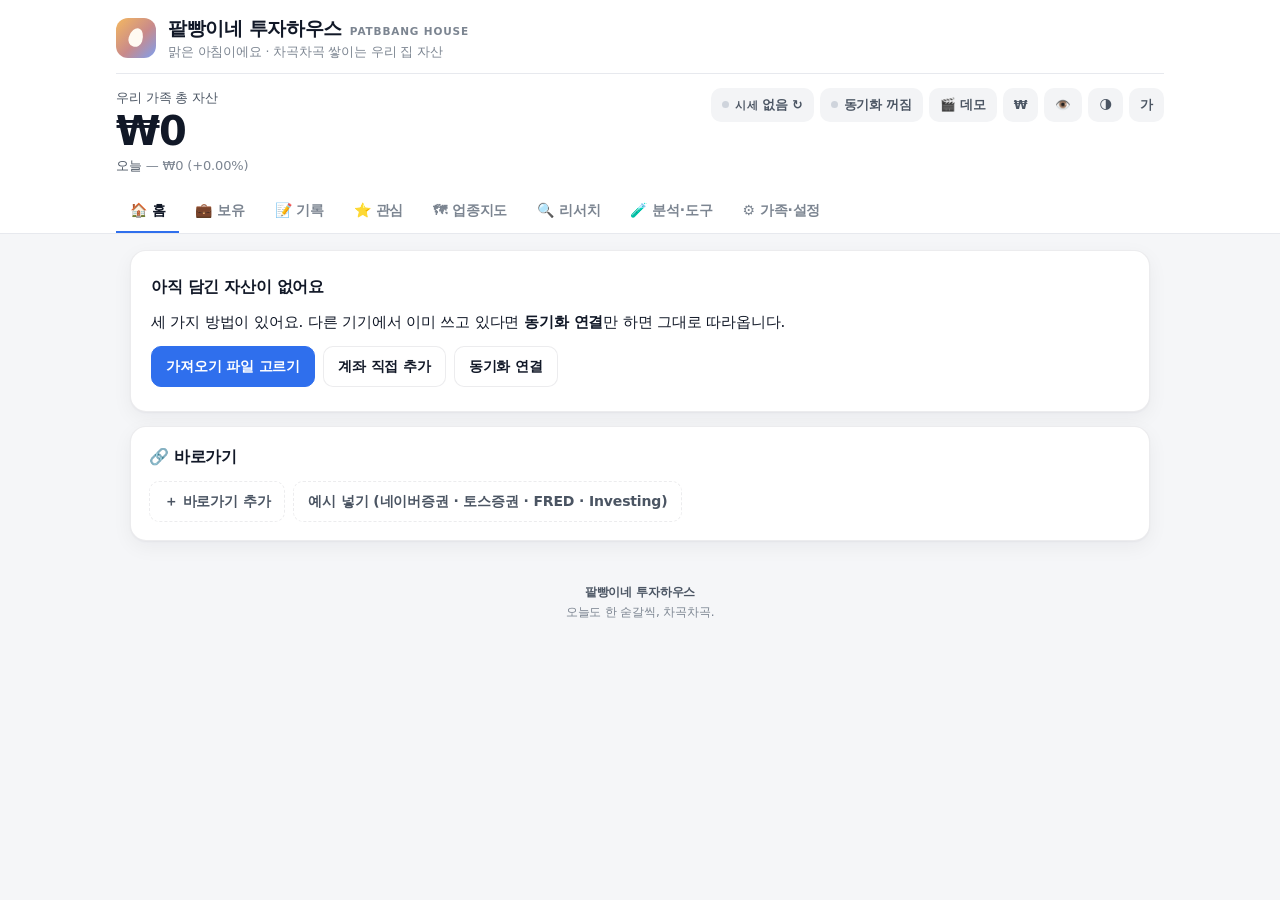
==== index.html @ e048bd8f "Add files via upload" ====
<!doctype html>
<html lang="ko">
<head>
<meta charset="utf-8">
<meta name="viewport" content="width=device-width, initial-scale=1, viewport-fit=cover">
<meta name="robots" content="noindex, nofollow">
<meta name="theme-color" content="#f9f9f7" media="(prefers-color-scheme: light)">
<meta name="theme-color" content="#0d0d0d" media="(prefers-color-scheme: dark)">
<title>팥빵이네 투자하우스</title>
<link rel="manifest" href="manifest.webmanifest">
<link rel="icon" href="icon.svg" type="image/svg+xml">
<link rel="apple-touch-icon" href="icon.svg">
<link rel="stylesheet" href="style.css">
</head>
<body>
<header id="head" class="top"></header>
<nav id="tabs" class="tabs" aria-label="화면"></nav>
<main id="view"></main>
<footer class="foot"><p><b>팥빵이네 투자하우스</b></p><p>오늘도 한 숟갈씩, 차곡차곡.</p></footer>

<dialog id="dlg"></dialog>
<div id="tip" role="tooltip" hidden></div>
<div id="toast" role="status" hidden></div>

<noscript><p style="padding:24px">자바스크립트를 켜야 열려요.</p></noscript>
<script type="module" src="js/app.js"></script>
</body>
</html>
---- style.css ----
/* 팥빵이네 투자하우스 — 흰 머리, 밑줄 탭, 넓은 카드가 한 줄로 쌓이는 구성 */
:root {
  color-scheme: light;
  --plane: #f5f6f8; --surface: #ffffff; --panel: #f3f4f6; --ink: #111827; --ink2: #4b5563; --muted: #7c8591;
  --grid: #e7e9ee; --axis: #cfd4dc; --border: rgba(17, 24, 39, .08); --wash: rgba(17, 24, 39, .05);
  --shadow: 0 1px 2px rgba(16, 24, 40, .04), 0 6px 20px rgba(16, 24, 40, .05);
  --accent: #2f6fed; --accent-ink: #ffffff; --accent-wash: #e8f0fe; --bean: #8c3a3a;
  --up: #d92d3a; --down: #1c5cab;
  --s1: #2a78d6; --s2: #eb6834; --s3: #1baf7a; --s4: #eda100; --s5: #e87ba4; --s6: #008300; --s7: #6250d6; --s8: #e34948; --s0: #a9a7a0;
  --good: #0a9a55; --bad: #d03b3b; --warn: #b87a00; --warn-bg: #fff6df; --warm: #fff4e5;
  --r: 16px;
}
@media (prefers-color-scheme: dark) {
  :root:not([data-theme="light"]) {
    color-scheme: dark;
    --plane: #0d0e10; --surface: #17181b; --panel: #202226; --ink: #f1f2f4; --ink2: #c3c7ce; --muted: #8b919b;
    --grid: #2a2c31; --axis: #3a3d44; --border: rgba(255, 255, 255, .09); --wash: rgba(255, 255, 255, .06);
    --shadow: none;
    --accent: #6ea0ff; --accent-ink: #0d0e10; --accent-wash: #1b2740; --bean: #d99090;
    --up: #ff7b72; --down: #6da7ec;
    --s1: #3987e5; --s2: #d95926; --s3: #199e70; --s4: #c98500; --s5: #d55181; --s6: #0ca30c; --s7: #9085e9; --s8: #e66767; --s0: #6b6a65;
    --good: #2ec27e; --bad: #e66767; --warn: #fab219; --warn-bg: #2b2413; --warm: #2a2317;
  }
}
:root[data-theme="dark"] {
  color-scheme: dark;
  --plane: #0d0e10; --surface: #17181b; --panel: #202226; --ink: #f1f2f4; --ink2: #c3c7ce; --muted: #8b919b;
  --grid: #2a2c31; --axis: #3a3d44; --border: rgba(255, 255, 255, .09); --wash: rgba(255, 255, 255, .06);
  --shadow: none;
  --accent: #6ea0ff; --accent-ink: #0d0e10; --accent-wash: #1b2740; --bean: #d99090;
  --up: #ff7b72; --down: #6da7ec;
  --s1: #3987e5; --s2: #d95926; --s3: #199e70; --s4: #c98500; --s5: #d55181; --s6: #0ca30c; --s7: #9085e9; --s8: #e66767; --s0: #6b6a65;
  --good: #2ec27e; --bad: #e66767; --warn: #fab219; --warn-bg: #2b2413; --warm: #2a2317;
}

* { box-sizing: border-box; }
html { -webkit-text-size-adjust: 100%; }
body {
  margin: 0; background: var(--plane); color: var(--ink);
  font: 15px/1.5 Pretendard, system-ui, -apple-system, "Segoe UI", "Malgun Gothic", "Apple SD Gothic Neo", sans-serif;
  padding-bottom: calc(40px + env(safe-area-inset-bottom));
  word-break: keep-all; overflow-wrap: anywhere; letter-spacing: -.01em;
}
h1, h2, h3, h4, p, ul, ol { margin: 0; }
ul { padding: 0; list-style: none; }
ol { padding-left: 20px; display: grid; gap: 4px; }
button, input, select, textarea { font: inherit; color: inherit; letter-spacing: inherit; }
a { color: var(--accent); }
b { font-weight: 700; }
small { display: block; font-size: 12px; color: var(--muted); font-weight: 400; }
code { font-size: 12.5px; background: var(--wash); padding: 1px 5px; border-radius: 5px; }
h3 { font-size: 14px; font-weight: 700; }
h4 { font-size: 13.5px; font-weight: 700; margin-top: 6px; }
details summary { cursor: pointer; font-size: 13.5px; color: var(--accent); padding: 4px 0; }
.accent { color: var(--accent); }
.good { color: var(--good); }

.demobar { margin: calc(-14px - env(safe-area-inset-top)) calc(-1 * max(16px, calc(50vw - 524px))) 12px; padding: calc(8px + env(safe-area-inset-top)) 16px 8px; background: linear-gradient(90deg, #f59e0b, #c084fc); color: #fff; font-size: 13px; font-weight: 700; text-align: center; }
.demobar .btn { min-height: 28px; padding: 3px 10px; margin-left: 8px; background: rgba(255, 255, 255, .25); border-color: transparent; color: #fff; }
label > .link { justify-self: start; font-size: 12.5px; }

/* 머리 */
.top { background: var(--surface); padding: calc(14px + env(safe-area-inset-top)) max(16px, calc(50vw - 524px)) 6px; }
.brandrow { display: flex; align-items: center; gap: 12px; padding-bottom: 12px; border-bottom: 1px solid var(--grid); }
.logo { width: 40px; height: 40px; border-radius: 12px; background: linear-gradient(135deg, #f4b860, #c98a8a 55%, #7d9ff0); display: grid; place-items: center; flex: none; }
.bean { width: 14px; height: 19px; border-radius: 50% 50% 50% 50% / 60% 60% 40% 40%; background: #fffaf2; transform: rotate(18deg); }
.brandrow h1 { font-size: 19px; font-weight: 800; letter-spacing: -.02em; display: flex; align-items: baseline; gap: 8px; flex-wrap: wrap; }
.brandrow h1 small { display: inline; font-size: 10.5px; font-weight: 700; letter-spacing: .08em; color: var(--muted); }
.tagline { font-size: 12.5px; color: var(--muted); }
.headrow { display: flex; align-items: flex-start; justify-content: space-between; gap: 12px; flex-wrap: wrap; padding: 14px 0 8px; }
.total .label { font-size: 13px; color: var(--ink2); }
.total .big { font-size: clamp(30px, 8.6vw, 40px); line-height: 1.15; font-weight: 800; letter-spacing: -.03em; font-variant-numeric: tabular-nums; }
.total .sub { font-size: 13px; margin-top: 2px; color: var(--ink2); }
.tools { display: flex; gap: 6px; flex-wrap: wrap; align-items: center; }
.tool { border: 0; background: var(--panel); border-radius: 10px; padding: 7px 11px; font-size: 12.5px; font-weight: 600; color: var(--ink2); cursor: pointer; min-height: 34px; white-space: nowrap; }
.tool b { font-weight: 800; font-size: 11px; letter-spacing: .04em; }
.tool.live b { color: var(--up); }
.tool i { display: inline-block; width: 7px; height: 7px; border-radius: 50%; background: var(--axis); margin-right: 6px; vertical-align: 1px; }
.tool.live i { background: var(--up); } .tool.sync.ok i { background: var(--good); }
.tool.sync.busy i { background: var(--warn); } .tool.sync.error i { background: var(--bad); }
.tool[aria-pressed="true"] { background: var(--accent-wash); }

/* 탭: 글자 + 밑줄 */
.tabs { background: var(--surface); border-bottom: 1px solid var(--grid); position: sticky; top: 0; z-index: 5; padding: 0 max(16px, calc(50vw - 524px)); }
.tabs-in { display: flex; gap: 2px; overflow-x: auto; scrollbar-width: none; }
.tabs-in::-webkit-scrollbar { display: none; }
.tabs a { flex: none; padding: 11px 14px 10px; font-size: 14px; font-weight: 600; color: var(--muted); text-decoration: none; border-bottom: 2.5px solid transparent; white-space: nowrap; }
.tabs a[aria-current="page"] { color: var(--ink); font-weight: 800; border-bottom-color: var(--accent); }

main { max-width: 1048px; margin: 0 auto; padding: 16px 14px 24px; display: grid; gap: 14px; }
.grid { display: grid; gap: 14px; grid-template-columns: repeat(2, minmax(0, 1fr)); align-items: start; }
.grid > * { grid-column: 1 / -1; }
.grid > .half { grid-column: auto; }
.grid.cols > * { grid-column: auto; }
.grid.cols > .wide { grid-column: 1 / -1; }
@media (max-width: 720px) { .grid > .half, .grid.cols > * { grid-column: 1 / -1; } }

.card { background: var(--surface); border: 1px solid var(--border); border-radius: var(--r); box-shadow: var(--shadow); padding: 18px; display: grid; gap: 12px; min-width: 0; align-content: start; }
.card > header { display: flex; align-items: flex-start; justify-content: space-between; gap: 10px; flex-wrap: wrap; }
.card h2, h2.page { font-size: 16px; font-weight: 800; letter-spacing: -.02em; }
.card h2 .muted { font-weight: 500; font-size: 12.5px; margin-left: 4px; }
.card header .sub { font-size: 12px; color: var(--muted); margin-top: 1px; }
.card.editing { border-style: dashed; border-color: var(--axis); box-shadow: none; }
.edit { display: flex; gap: 6px; }
.mini { border: 1px solid var(--border); background: var(--panel); border-radius: 8px; padding: 5px 10px; font-size: 13px; font-weight: 600; cursor: pointer; min-height: 32px; }
.cardbar { justify-content: flex-end; }
.hd-val { font-size: 15px; font-weight: 800; text-align: right; font-variant-numeric: tabular-nums; }
.hd-val em { display: block; font-style: normal; font-weight: 400; font-size: 12px; color: var(--muted); }
.hl { font-size: 24px; font-weight: 800; letter-spacing: -.02em; font-variant-numeric: tabular-nums; }
.hl.sm { font-size: 19px; } .hl.big { font-size: clamp(26px, 7.4vw, 34px); }
.hl .small { font-weight: 400; letter-spacing: 0; }
.hello { padding: 24px 20px; }
.empty { font-size: 13.5px; color: var(--muted); padding: 18px 0; text-align: center; }
.link { border: 0; background: none; padding: 0; color: var(--accent); font-size: 13px; font-weight: 600; cursor: pointer; text-decoration: none; }
.link.strong { font-size: 15px; font-weight: 800; color: var(--ink); }
td .link { font-size: inherit; text-align: left; }
h3.rule { display: flex; align-items: center; gap: 10px; font-size: 12.5px; color: var(--ink2); font-weight: 600; margin-top: 4px; }
h3.rule::after { content: ""; flex: 1; height: 1px; background: var(--grid); }

.muted { color: var(--muted); }
.small { font-size: 13px; }
.center { text-align: center; }
.up { color: var(--up); } .down { color: var(--down); } .flat { color: var(--muted); }
.up, .down, .flat { white-space: nowrap; }
.note.warn { font-size: 13px; padding: 9px 12px; border-radius: 10px; background: var(--warn-bg); }

.row { display: flex; flex-wrap: wrap; gap: 8px; align-items: center; }
.row.between { justify-content: space-between; }
.row.end { justify-content: flex-end; }
.grow { flex: 1; }
.btn { display: inline-flex; align-items: center; justify-content: center; border: 1px solid var(--border); background: var(--surface); border-radius: 10px; padding: 9px 14px; font-size: 14px; font-weight: 700; cursor: pointer; min-height: 40px; text-decoration: none; color: var(--ink); }
.btn.sm { padding: 6px 11px; min-height: 34px; font-size: 13px; }
.btn.ghost { background: var(--panel); border-color: transparent; }
.btn:hover { background: var(--wash); }
.btn.primary { background: var(--accent); border-color: var(--accent); color: var(--accent-ink); }
.btn.primary:hover { filter: brightness(1.06); background: var(--accent); }
.btn.danger { color: var(--bad); }
:focus-visible { outline: 2px solid var(--accent); outline-offset: 2px; }

.seg { display: inline-grid; grid-auto-flow: column; grid-auto-columns: 1fr; gap: 2px; padding: 3px; background: var(--panel); border-radius: 10px; }
.seg button { border: 0; background: none; border-radius: 8px; padding: 6px 12px; font-size: 13px; font-weight: 600; color: var(--ink2); cursor: pointer; white-space: nowrap; }
.seg button[aria-selected="true"] { background: var(--accent-wash); color: var(--accent); font-weight: 800; }
.chips { display: flex; gap: 6px; flex-wrap: wrap; }
.chips.sm { gap: 5px; }
.chip-btn { border: 0; background: var(--surface); box-shadow: inset 0 0 0 1px var(--border); border-radius: 999px; padding: 6px 13px; font-size: 13px; font-weight: 700; color: var(--ink2); cursor: pointer; }
.chip-btn[aria-pressed="true"] { background: var(--ink); color: var(--plane); box-shadow: none; }
.sel { display: flex; align-items: center; gap: 6px; font-size: 12.5px; color: var(--ink2); }
.sel select { width: auto; padding: 7px 8px; font-size: 13.5px; background: var(--surface); }

/* 숫자 칸 */
.tiles { display: grid; grid-template-columns: repeat(auto-fit, minmax(140px, 1fr)); gap: 8px; }
.tiles.two { grid-template-columns: repeat(2, minmax(0, 1fr)); }
.tiles > div { background: var(--surface); border: 1px solid var(--border); border-radius: 12px; padding: 11px 13px; min-width: 0; }
.tiles span { display: flex; justify-content: space-between; gap: 6px; font-size: 12px; color: var(--ink2); }
.tiles span em { display: inline; font-weight: 800; }
.tiles b { font-size: 17px; font-weight: 800; font-variant-numeric: tabular-nums; }
.tiles b span { display: inline; font-size: 14.5px; white-space: normal; }
.tiles em { display: block; font-style: normal; font-size: 12px; color: var(--muted); }
.tiles em span { display: inline; font-size: inherit; }
.tiles.flat > div { background: var(--panel); border: 0; }
.tiles > div.warm { background: var(--warm); }
@media (max-width: 420px) { .tiles.two { grid-template-columns: 1fr; } }

/* 구성 막대 · 범례 */
.stack { display: flex; gap: 2px; height: 10px; }
.stack i { min-width: 3px; border-radius: 2px; }
.stack i:first-child { border-radius: 5px 2px 2px 5px; }
.stack i:last-child { border-radius: 2px 5px 5px 2px; }
.stack i:only-child { border-radius: 5px; }
.s1 { background: var(--s1); } .s2 { background: var(--s2); } .s3 { background: var(--s3); } .s4 { background: var(--s4); } .s5 { background: var(--s5); } .s6 { background: var(--s6); } .s7 { background: var(--s7); } .s8 { background: var(--s8); } .s0 { background: var(--s0); }
.b-s1 { --bc: var(--s1); } .b-s2 { --bc: var(--s2); } .b-s3 { --bc: var(--s3); } .b-s4 { --bc: var(--s4); } .b-s5 { --bc: var(--s5); } .b-s6 { --bc: var(--s6); } .b-s7 { --bc: var(--s7); } .b-s8 { --bc: var(--s8); } .b-s0 { --bc: var(--s0); }
.chip { display: inline-block; width: 8px; height: 8px; border-radius: 2px; flex: none; }
.legend li { display: grid; grid-template-columns: 10px 1fr auto 52px; gap: 8px; align-items: center; font-size: 14px; padding: 3px 0; }
.legend b { font-variant-numeric: tabular-nums; }
.legend em { font-style: normal; color: var(--muted); text-align: right; font-variant-numeric: tabular-nums; font-size: 13px; }
.keys { display: flex; gap: 6px 14px; flex-wrap: wrap; font-size: 12px; color: var(--ink2); }
.keys li { display: flex; align-items: center; gap: 5px; }

/* 종류별 작은 카드 */
.cats { display: grid; grid-template-columns: repeat(auto-fill, minmax(150px, 1fr)); gap: 8px; }
.cat { background: var(--panel); border-radius: 10px; border-left: 3px solid var(--bc); padding: 9px 12px; display: grid; gap: 3px; min-width: 0; }
.cat span { display: flex; justify-content: space-between; font-size: 12px; color: var(--ink2); }
.cat span em { font-style: normal; font-weight: 800; color: var(--bc); }
.cat b { font-size: 15.5px; font-weight: 800; font-variant-numeric: tabular-nums; }
.cat .prog-track { height: 3px; }

/* 안쪽 회색 칸(구성원 · 업종) */
.panel { background: var(--panel); border-radius: 12px; padding: 13px 14px; display: grid; gap: 9px; min-width: 0; }
.panel.theme { border-left: 3px solid var(--bc); }
.pname { font-size: 15.5px; font-weight: 800; }
.ptotal { text-align: right; }
.ptotal b { font-size: 16px; font-weight: 800; font-variant-numeric: tabular-nums; }
.ptotal small { text-align: right; }
.tpct { font-size: 13px; color: var(--bc); min-width: 48px; text-align: right; }
.avatar { width: 32px; height: 32px; border-radius: 10px; display: grid; place-items: center; font-size: 18px; flex: none; background: color-mix(in srgb, currentColor 0%, var(--accent-wash)); }
.avatar.s1 { background: color-mix(in srgb, var(--s1) 16%, var(--surface)); } .avatar.s2 { background: color-mix(in srgb, var(--s2) 16%, var(--surface)); }
.avatar.s3 { background: color-mix(in srgb, var(--s3) 16%, var(--surface)); } .avatar.s4 { background: color-mix(in srgb, var(--s4) 18%, var(--surface)); }
.avatar.s5 { background: color-mix(in srgb, var(--s5) 18%, var(--surface)); } .avatar.s6 { background: color-mix(in srgb, var(--s6) 14%, var(--surface)); }

/* 목표 */
.goalwrap { display: grid; grid-template-columns: auto 1fr; gap: 18px 28px; align-items: center; }
.goal { display: flex; align-items: center; gap: 14px; }
.goal > div { display: grid; gap: 1px; }
.goal .pct { font-size: 22px; font-weight: 800; }
.ring { width: 96px; height: 96px; flex: none; }
.ring-bg { fill: none; stroke: var(--panel); stroke-width: 9; }
.ring-fg { fill: none; stroke: var(--accent); stroke-width: 9; stroke-linecap: round; }
.ring text { font-size: 21px; font-weight: 800; fill: var(--ink); }
.mgoals { display: grid; gap: 10px; min-width: 0; }
.mgoals li { display: grid; grid-template-columns: auto minmax(70px, auto) 1fr auto; gap: 10px; align-items: center; }
.mg-name { font-weight: 700; font-size: 14px; }
.mgoals b { font-size: 13.5px; min-width: 40px; text-align: right; }
@media (max-width: 720px) { .goalwrap { grid-template-columns: 1fr; } }
.prog-track { height: 7px; border-radius: 4px; background: var(--wash); overflow: hidden; min-width: 40px; }
.prog-track i { display: block; height: 100%; border-radius: 4px; }

/* 시장 */
.mkt { display: grid; grid-template-columns: repeat(auto-fit, minmax(112px, 1fr)); gap: 8px; }
.mkt > div { background: var(--panel); border-radius: 12px; padding: 10px 12px; display: grid; gap: 1px; min-width: 0; }
.mkt span { font-size: 12px; color: var(--ink2); }
.mkt b { font-size: 16.5px; font-weight: 800; font-variant-numeric: tabular-nums; }
.mkt em { font-style: normal; font-size: 12.5px; font-weight: 700; }
.spark { width: 100%; height: 28px; margin-top: 4px; }
.spark polyline { fill: none; stroke: var(--ink2); stroke-width: 1.5; stroke-linejoin: round; vector-effect: non-scaling-stroke; }

/* 목록 */
.list li { display: flex; flex-wrap: wrap; align-items: center; gap: 2px 8px; padding: 9px 0; border-top: 1px solid var(--grid); font-size: 14px; }
.list li:first-child { border-top: 0; }
.list li > span:not(.tag), .lrow > span:not(.tag) { flex: 1; min-width: 0; font-weight: 600; }
.list b { text-align: right; font-variant-numeric: tabular-nums; }
.list b small { text-align: right; }
.lrow { display: flex; align-items: center; gap: 8px; width: 100%; border: 0; background: none; padding: 2px; margin: -2px; text-align: left; cursor: pointer; border-radius: 8px; }
.lrow:hover { background: var(--wash); }
.tag { font-size: 12px; font-weight: 800; padding: 2px 7px; border-radius: 6px; background: var(--panel); flex: none; }
.tag.buy, .tag.in { color: var(--up); } .tag.sell, .tag.out { color: var(--down); }
.badge { display: inline-flex; align-items: center; gap: 4px; font-size: 11.5px; font-weight: 600; color: var(--ink2); background: var(--surface); box-shadow: inset 0 0 0 1px var(--border); border-radius: 6px; padding: 1px 7px; white-space: nowrap; border: 0; }
button.badge { cursor: pointer; padding: 3px 8px; }
button.badge:hover { background: var(--wash); }

/* 보유 */
.hlist li { border-top: 1px solid var(--grid); }
.hlist li:first-child { border-top: 0; }
.hrow { display: grid; grid-template-columns: 1fr auto; gap: 0 10px; width: 100%; text-align: left; padding: 10px 4px; border: 0; background: none; cursor: pointer; border-radius: 8px; }
.hrow:hover { background: var(--wash); }
.h-name { font-weight: 700; display: flex; align-items: center; gap: 6px; flex-wrap: wrap; }
.h-val { font-weight: 800; text-align: right; font-variant-numeric: tabular-nums; }
.h-sub { font-size: 12.5px; color: var(--muted); }
.h-chg { font-size: 12.5px; text-align: right; font-variant-numeric: tabular-nums; font-weight: 600; }

/* 업종지도 */
.secmap { display: grid; grid-template-columns: repeat(auto-fill, minmax(150px, 1fr)); gap: 8px; }
.sec { display: grid; gap: 2px; text-align: left; border: 1px solid var(--border); border-radius: 12px; padding: 10px 12px; cursor: pointer; min-height: 78px; align-content: start; }
.sec.on { outline: 2px solid var(--ink); outline-offset: 1px; }
.sec-name { font-size: 13.5px; font-weight: 700; }
.sec b { font-size: 15px; }
.sec small { color: var(--ink2); }

/* 바로가기 · 도구 모음 */
.links-row { display: flex; flex-wrap: wrap; gap: 8px; }
.shortcut { display: inline-flex; align-items: center; gap: 8px; border: 1px solid var(--border); background: var(--panel); border-radius: 10px; padding: 9px 14px; font-size: 14px; font-weight: 700; color: var(--ink); text-decoration: none; cursor: pointer; min-height: 40px; }
.shortcut:hover { background: var(--wash); }
.shortcut.add { background: none; border-style: dashed; color: var(--ink2); font-weight: 600; }
.toolnav { overflow-x: auto; flex-wrap: nowrap; scrollbar-width: none; padding-bottom: 2px; }
.toolnav::-webkit-scrollbar { display: none; }
.toolnav .chip-btn { flex: none; }
output.plain { background: none; padding: 0; }
.bullets { list-style: disc; padding-left: 18px; display: grid; gap: 4px; }
input[type="range"] { padding: 0; border: 0; background: none; accent-color: var(--accent); }

/* 리서치 */
.search { max-width: 420px; background: var(--surface); }
button.note { text-align: left; cursor: pointer; font: inherit; color: inherit; }
button.note:hover { border-color: var(--axis); }
.note .body { font-size: 13.5px; color: var(--ink2); white-space: pre-wrap; }

/* 가족·설정 */
.catrow { border-top: 1px solid var(--grid); padding-top: 9px; display: grid; gap: 4px; }
.cat-head { display: flex; align-items: center; gap: 8px; font-size: 14px; }
.cat-head > span:first-child { flex: 1; font-weight: 700; }
.cat-head b { font-variant-numeric: tabular-nums; }

/* 표 */
.scroll { overflow-x: auto; }
table { border-collapse: collapse; width: 100%; font-size: 13.5px; font-variant-numeric: tabular-nums; }
th, td { padding: 8px 6px; text-align: right; border-top: 1px solid var(--grid); vertical-align: middle; white-space: nowrap; }
th { font-weight: 600; color: var(--muted); font-size: 12px; border-top: 0; }
th:first-child, td:first-child { text-align: left; white-space: normal; min-width: 96px; }
tr.sum td { font-weight: 800; background: var(--panel); }
table.bulk td { vertical-align: top; }
table.bulk input { min-width: 104px; padding: 7px 8px; font-size: 15px; }
table.bulk tr.grp td { background: var(--panel); font-weight: 800; font-size: 13px; }

/* 양식 */
.form { display: grid; grid-template-columns: minmax(0, 1fr) minmax(0, 1fr); gap: 10px; min-width: 0; }
.form > * { min-width: 0; }
output { display: block; min-width: 0; }
output > * + * { margin-top: 10px; }
.form > .wide, .form > h3 { grid-column: 1 / -1; }
.form h3 { font-size: 17px; font-weight: 800; margin: 0; }
label { display: grid; gap: 4px; font-size: 12.5px; color: var(--ink2); min-width: 0; align-content: start; position: relative; }
label small { display: inline; }
input, select, textarea { width: 100%; min-width: 0; padding: 9px 10px; border: 1px solid var(--border); border-radius: 10px; background: var(--plane); font-size: 16px; }
textarea { font: 13px/1.5 ui-monospace, Consolas, monospace; resize: vertical; }
textarea.prose { font-family: inherit; font-size: 15px; line-height: 1.6; }
label.check { display: flex; align-items: center; gap: 8px; font-size: 14px; color: var(--ink); }
input[type="checkbox"] { width: 18px; height: 18px; flex: none; accent-color: var(--accent); }
output { font-size: 13.5px; background: var(--panel); border-radius: 10px; padding: 10px 12px; line-height: 1.6; }

/* 종목 찾기 목록 */
.ac { position: absolute; left: 0; right: 0; top: calc(100% + 4px); z-index: 12; background: var(--surface); border: 1px solid var(--border); border-radius: 12px; box-shadow: 0 10px 30px rgba(16, 24, 40, .18); padding: 4px; max-height: 300px; overflow-y: auto; }
.ac button { display: flex; justify-content: space-between; align-items: center; gap: 10px; width: 100%; border: 0; background: none; text-align: left; padding: 8px 10px; border-radius: 8px; cursor: pointer; font-size: 14px; color: var(--ink); }
.ac button:hover, .ac button:focus-visible { background: var(--accent-wash); }
.ac button > span { font-weight: 700; min-width: 0; }
.ac b { text-align: right; font-size: 13px; font-variant-numeric: tabular-nums; white-space: nowrap; }
.ac b small { text-align: right; }
.ac p { padding: 6px 10px; }

/* 그래프 */
.chart { min-height: 60px; }
svg.line { display: block; touch-action: pan-y; }
svg.line .grid { stroke: var(--grid); stroke-width: 1; stroke-dasharray: 3 3; }
svg.line .tick { fill: var(--muted); font-size: 11px; font-variant-numeric: tabular-nums; }
svg.line .series { fill: none; stroke-width: 2; stroke-linejoin: round; stroke-linecap: round; }
svg.line .ref { fill: none; stroke: var(--muted); stroke-width: 1.5; stroke-dasharray: 5 4; }
svg.line .cross { stroke: var(--axis); stroke-width: 1; }
svg .c1 { stroke: var(--s1); } svg .c2 { stroke: var(--s2); } svg .c3 { stroke: var(--s3); } svg .c4 { stroke: var(--s4); } svg .c5 { stroke: var(--s5); } svg .c6 { stroke: var(--s6); } svg .c7 { stroke: var(--s7); } svg .c8 { stroke: var(--s8); }
svg .dot.c1, svg .focus.c1 { fill: var(--s1); } svg .dot.c2 { fill: var(--s2); } svg .dot.c3 { fill: var(--s3); } svg .dot.c4 { fill: var(--s4); } svg .dot.c5 { fill: var(--s5); } svg .dot.c6 { fill: var(--s6); } svg .dot.c7 { fill: var(--s7); } svg .dot.c8 { fill: var(--s8); }
svg .dot, svg .focus { stroke: var(--surface) !important; stroke-width: 2; }
.key { display: inline-block; width: 18px; height: 0; border-top: 2px solid var(--s1); }
.key.c2 { border-color: var(--s2); } .key.c3 { border-color: var(--s3); } .key.c4 { border-color: var(--s4); } .key.c5 { border-color: var(--s5); } .key.c6 { border-color: var(--s6); } .key.c7 { border-color: var(--s7); } .key.c8 { border-color: var(--s8); }
.key.ref { border-top: 2px dashed var(--muted); }

.mbars { display: flex; gap: 2px; align-items: stretch; height: 130px; }
.mcol { flex: 1; min-width: 0; display: grid; grid-template-rows: 1fr auto; gap: 4px; cursor: default; }
.mplot { position: relative; border-bottom: 1px solid var(--axis); display: flex; align-items: flex-end; justify-content: center; }
.mplot i { display: block; width: min(24px, 70%); border-radius: 4px 4px 0 0; background: var(--s1); }
.mplot i.neg { background: var(--s2); }
.mcol span { font-size: 11px; color: var(--muted); text-align: center; white-space: nowrap; overflow: hidden; }

.foot { text-align: center; color: var(--muted); font-size: 12px; padding: 18px 0 0; display: grid; gap: 2px; }
.foot b { color: var(--ink2); }

/* 휴대폰 폭 */
@media (max-width: 560px) {
  .top { padding-left: 14px; padding-right: 14px; }
  .brandrow { padding-bottom: 10px; }
  .logo { width: 34px; height: 34px; border-radius: 10px; }
  .brandrow h1 { font-size: 17px; }
  .brandrow h1 small { display: none; }
  .headrow { padding: 10px 0 6px; gap: 8px; }
  .tools { flex-wrap: nowrap; overflow-x: auto; width: 100%; scrollbar-width: none; margin: 0 -14px; padding: 0 14px; width: calc(100% + 28px); }
  .tools::-webkit-scrollbar { display: none; }
  .tool { flex: none; padding: 6px 10px; min-height: 32px; }
  .tabs { padding: 0 6px; }
  .tabs a { padding: 10px 11px 9px; }
  main { padding: 12px 10px 20px; gap: 12px; }
  .grid { gap: 12px; }
  .card { padding: 14px; gap: 10px; }
  .hrow { padding: 10px 2px; }
  .hrow .h-sub, .hrow .h-chg { grid-column: 1 / -1; text-align: left; }
  .hrow .h-chg { margin-top: 2px; }
  th, td { padding: 7px 4px; font-size: 12.5px; }
  th:first-child, td:first-child { min-width: 72px; }
  .panel { padding: 12px; }
  .ptotal { text-align: left; }
  .ptotal small { text-align: left; }
  .mgoals li { grid-template-columns: auto 1fr auto; }
  .mgoals li .prog-track { grid-column: 1 / -1; order: 4; }
  .form { gap: 9px; }
  dialog { padding: 16px; }
}

dialog { border: 0; border-radius: 18px; padding: 20px; width: min(460px, calc(100vw - 24px)); max-height: calc(100dvh - 32px); overflow-y: auto; background: var(--surface); color: var(--ink); box-shadow: 0 12px 48px rgba(0, 0, 0, .28); }
dialog.wide { width: min(680px, calc(100vw - 24px)); }
dialog::backdrop { background: rgba(0, 0, 0, .45); }
dialog.doc { width: min(1040px, calc(100vw - 12px)); height: calc(100dvh - 16px); max-height: none; padding: 0; overflow: hidden; display: none; grid-template-rows: auto 1fr; }
dialog.doc[open] { display: grid; }
.docbar { display: flex; align-items: center; gap: 10px; padding: 10px 14px; border-bottom: 1px solid var(--grid); flex-wrap: wrap; }
.docframe { width: 100%; height: 100%; border: 0; background: #fff; }
.nchart { background: #fff; border-radius: 12px; padding: 6px; border: 1px solid var(--border); }
.nchart img { display: block; width: 100%; height: auto; }
.stock { display: grid; gap: 10px; }
.stock h3 { font-size: 18px; font-weight: 800; }
.links a { white-space: nowrap; }
#tip { position: fixed; z-index: 20; pointer-events: none; background: var(--ink); color: var(--plane); font-size: 12.5px; line-height: 1.45; padding: 7px 10px; border-radius: 8px; max-width: 260px; }
#tip .muted { color: inherit; opacity: .7; }
#toast { position: fixed; left: 50%; bottom: calc(24px + env(safe-area-inset-bottom)); transform: translateX(-50%); z-index: 30; background: var(--ink); color: var(--plane); padding: 10px 16px; border-radius: 12px; font-size: 14px; font-weight: 600; max-width: calc(100vw - 32px); box-shadow: 0 6px 24px rgba(0, 0, 0, .25); }
[hidden] { display: none !important; }
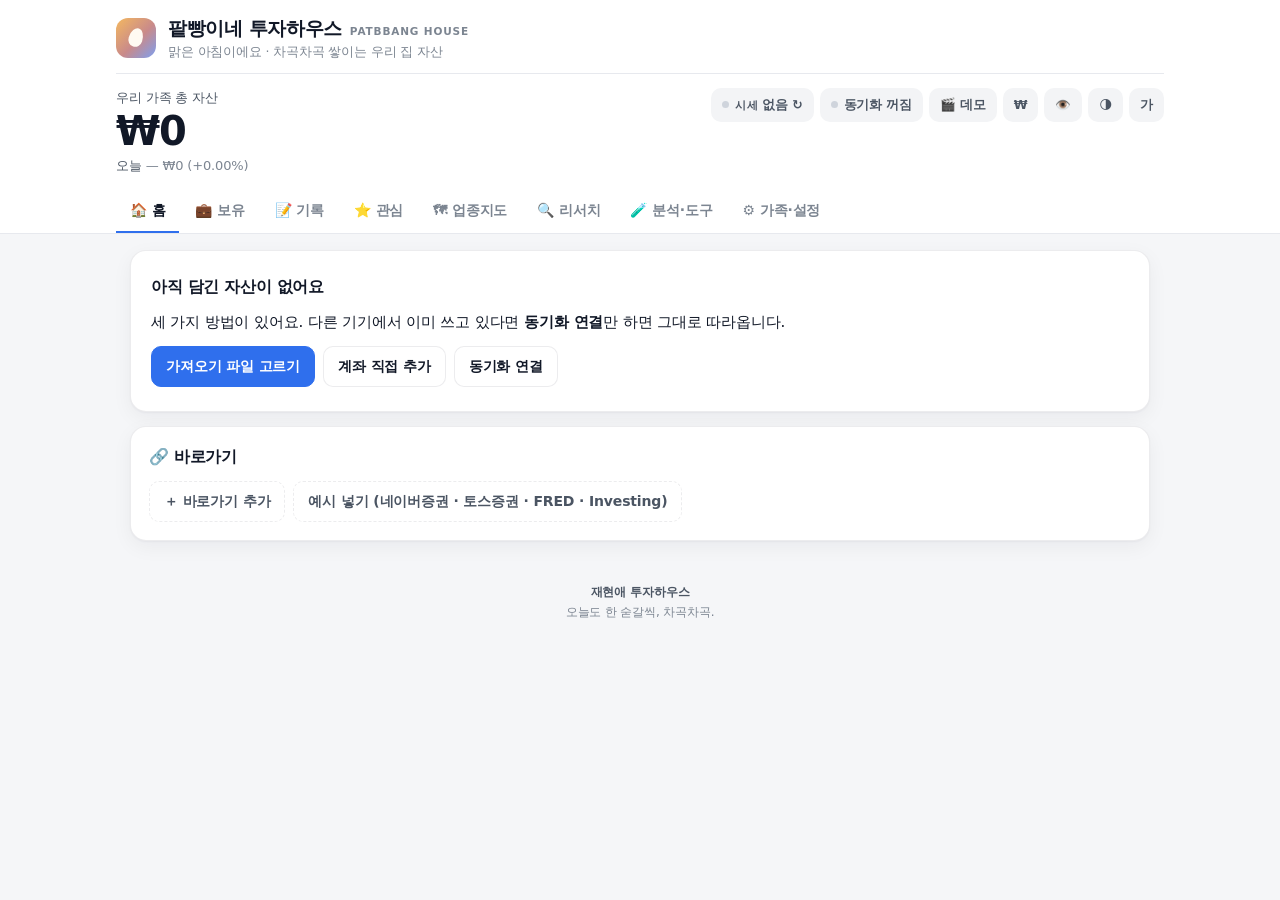
==== commit 59ebae50: "Add files via upload" ====
--- a/index.html
+++ b/index.html
@@ -6,7 +6,7 @@
 <meta name="robots" content="noindex, nofollow">
 <meta name="theme-color" content="#f9f9f7" media="(prefers-color-scheme: light)">
 <meta name="theme-color" content="#0d0d0d" media="(prefers-color-scheme: dark)">
-<title>팥빵이네 투자하우스</title>
+<title>재현애 투자하우스</title>
 <link rel="manifest" href="manifest.webmanifest">
 <link rel="icon" href="icon.svg" type="image/svg+xml">
 <link rel="apple-touch-icon" href="icon.svg">
@@ -16,7 +16,7 @@
 <header id="head" class="top"></header>
 <nav id="tabs" class="tabs" aria-label="화면"></nav>
 <main id="view"></main>
-<footer class="foot"><p><b>팥빵이네 투자하우스</b></p><p>오늘도 한 숟갈씩, 차곡차곡.</p></footer>
+<footer class="foot"><p><b>재현애 투자하우스</b></p><p>오늘도 한 숟갈씩, 차곡차곡.</p></footer>
 
 <dialog id="dlg"></dialog>
 <div id="tip" role="tooltip" hidden></div>
--- a/style.css
+++ b/style.css
@@ -1,4 +1,4 @@
-/* 팥빵이네 투자하우스 — 흰 머리, 밑줄 탭, 넓은 카드가 한 줄로 쌓이는 구성 */
+/* 재현애 투자하우스 — 흰 머리, 밑줄 탭, 넓은 카드가 한 줄로 쌓이는 구성 */
 :root {
   color-scheme: light;
   --plane: #f5f6f8; --surface: #ffffff; --panel: #f3f4f6; --ink: #111827; --ink2: #4b5563; --muted: #7c8591;
